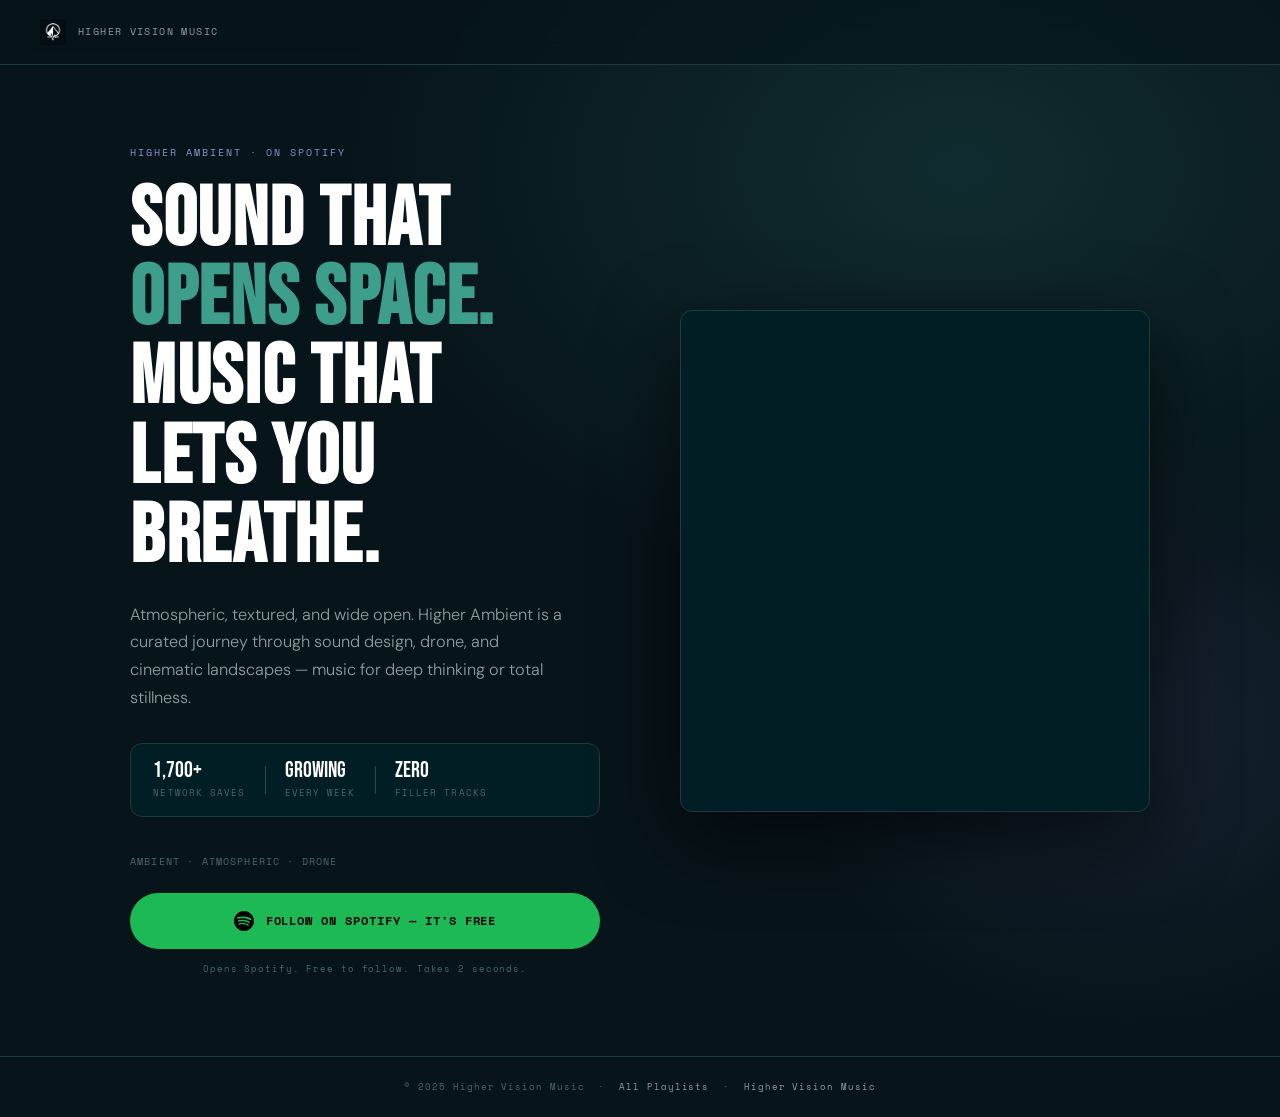
==== follow/ambient/index.html @ 7b2f23d8 "Add files via upload" ====
<!DOCTYPE html>
<html lang="en">
<head>
  <meta charset="UTF-8" />
  <meta name="viewport" content="width=device-width, initial-scale=1.0" />
  <title>Higher Ambient — Follow on Spotify</title>
  <meta name="description" content="Atmospheric, textured, and wide open. Higher Ambient is a curated journey through sound design, drone, and cinematic landscapes — music for deep thinking or total stillness." />
  <link rel="preconnect" href="https://fonts.googleapis.com" />
  <link rel="preconnect" href="https://fonts.gstatic.com" crossorigin />
  <link href="https://fonts.googleapis.com/css2?family=Bebas+Neue&family=DM+Sans:ital,opsz,wght@0,9..40,300;0,9..40,400;0,9..40,500;1,9..40,300&family=Space+Mono&display=swap" rel="stylesheet" />
  <!-- META PIXEL — replace XXXXXXXXXXXXXXXXXX with your actual Pixel ID -->
  <script>
    !function(f,b,e,v,n,t,s){if(f.fbq)return;n=f.fbq=function(){n.callMethod?
    n.callMethod.apply(n,arguments):n.queue.push(arguments)};if(!f._fbq)f._fbq=n;
    n.push=n;n.loaded=!0;n.version='2.0';n.queue=[];t=b.createElement(e);t.async=!0;
    t.src=v;s=b.getElementsByTagName(e)[0];s.parentNode.insertBefore(t,s)}(window,
    document,'script','https://connect.facebook.net/en_US/fbevents.js');
    fbq('init', 'XXXXXXXXXXXXXXXXXX');
    fbq('track', 'PageView');
  </script>
  <noscript><img height="1" width="1" style="display:none"
    src="https://www.facebook.com/tr?id=XXXXXXXXXXXXXXXXXX&ev=PageView&noscript=1"/></noscript>
  <style>
    *,*::before,*::after{box-sizing:border-box;margin:0;padding:0}
    :root{
      --bg:#07141a;--surface:#001e23;--surface-2:#0f2a30;
      --border:#1e3c3c;--border-2:#2d4b4b;
      --muted:#4b6969;--light:#8ca0a0;--white:#ffffff;
      --violet:#7373b9;--violet-hi:#9090d4;
      --teal-bright:#3d9e8c;--spotify:#1db954;--spotify-dk:#17a349;
      --display:'Bebas Neue',sans-serif;--body:'DM Sans',sans-serif;--mono:'Space Mono',monospace;
      --r:12px;--ease:0.35s cubic-bezier(0.4,0,0.2,1);
    }
    html{scroll-behavior:smooth}
    body{
      background:var(--bg);
      background-image:
        radial-gradient(ellipse 70% 55% at 75% 15%,rgba(30,80,80,0.4) 0%,transparent 70%),
        radial-gradient(ellipse 45% 45% at 88% 65%,rgba(115,115,185,0.14) 0%,transparent 60%);
      color:var(--white);font-family:var(--body);font-weight:300;line-height:1.7;
      min-height:100vh;display:flex;flex-direction:column;
    }
    a{color:inherit;text-decoration:none}
    img{display:block;max-width:100%}
    header{
      padding:1.2rem 2.5rem;display:flex;align-items:center;
      border-bottom:1px solid var(--border);background:rgba(7,20,26,0.7);
      backdrop-filter:blur(12px);position:sticky;top:0;z-index:10;
    }
    .brand{display:flex;align-items:center;gap:0.75rem;font-family:var(--mono);
      font-size:0.62rem;letter-spacing:0.14em;text-transform:uppercase;color:var(--light)}
    .brand img{height:26px;width:auto;mix-blend-mode:screen}
    main{flex:1;display:grid;grid-template-columns:1fr 1fr;gap:5rem;align-items:center;
      max-width:1100px;margin:0 auto;padding:5rem 2.5rem;width:100%}
    .eyebrow{display:block;font-family:var(--mono);font-size:0.62rem;letter-spacing:0.2em;
      text-transform:uppercase;color:var(--violet-hi);margin-bottom:1.2rem}
    h1{font-family:var(--display);font-size:clamp(3rem,6.5vw,5.5rem);line-height:0.95;
      text-transform:uppercase;letter-spacing:0.02em;color:var(--white);margin-bottom:1.5rem}
    h1 .teal{color:var(--teal-bright)}
    .sub{font-size:clamp(0.92rem,1.4vw,1.02rem);color:var(--light);line-height:1.7;
      max-width:40ch;margin-bottom:2rem}
    .proof{display:flex;align-items:center;gap:1.2rem;margin-bottom:2.2rem;
      padding:1rem 1.4rem;background:var(--surface);border:1px solid var(--border);
      border-radius:var(--r)}
    .proof-item{display:flex;flex-direction:column;gap:0.15rem}
    .proof-num{font-family:var(--display);font-size:1.4rem;line-height:1;color:var(--white)}
    .proof-label{font-family:var(--mono);font-size:0.56rem;letter-spacing:0.12em;
      text-transform:uppercase;color:var(--muted)}
    .proof-divider{width:1px;height:28px;background:var(--border-2);flex-shrink:0}
    .tags{font-family:var(--mono);font-size:0.6rem;letter-spacing:0.12em;
      text-transform:uppercase;color:var(--muted);margin-bottom:1.5rem}
    .cta-btn{display:flex;align-items:center;justify-content:center;gap:0.75rem;
      width:100%;padding:1.1rem 2rem;background:var(--spotify);color:#000;
      font-family:var(--mono);font-size:0.75rem;font-weight:700;letter-spacing:0.08em;
      text-transform:uppercase;border-radius:100px;border:none;cursor:pointer;
      transition:var(--ease);text-decoration:none;margin-bottom:0.75rem;
      animation:pulse 3s ease-in-out infinite}
    @keyframes pulse{
      0%,100%{box-shadow:0 0 0 0 rgba(29,185,84,0.45)}
      50%{box-shadow:0 0 0 14px rgba(29,185,84,0)}
    }
    .cta-btn:hover{background:var(--spotify-dk);transform:translateY(-2px);
      box-shadow:0 12px 40px rgba(29,185,84,0.4);animation:none}
    .cta-btn svg{flex-shrink:0}
    .disclaimer{font-family:var(--mono);font-size:0.56rem;letter-spacing:0.1em;
      color:var(--muted);text-align:center}
    .embed-wrap{border-radius:var(--r);overflow:hidden;border:1px solid var(--border);
      background:var(--surface);box-shadow:0 24px 80px rgba(0,0,0,0.6)}
    .embed-wrap iframe{display:block}
    .cta-mobile{display:none;margin-top:1.5rem}
    footer{padding:1.4rem 2.5rem;border-top:1px solid var(--border);text-align:center}
    footer p{font-family:var(--mono);font-size:0.58rem;letter-spacing:0.1em;color:var(--muted)}
    footer a{color:var(--light);transition:color var(--ease)}
    footer a:hover{color:var(--violet-hi)}
    @media(max-width:900px){
      main{grid-template-columns:1fr;gap:3rem;padding:3rem 1.5rem}
      .col-left{order:2}.col-right{order:1}
      h1{font-size:clamp(2.8rem,10vw,4.2rem)}
      .cta-mobile{display:flex}
      .embed-wrap iframe{height:380px}
    }
    @media(max-width:480px){
      header{padding:1rem 1.2rem}
      .proof{gap:0.8rem;padding:0.9rem 1rem}
      .proof-num{font-size:1.1rem}
      footer{padding:1rem 1.2rem}
    }
  </style>
</head>
<body>
  <header>
    <a href="https://auralalchemy.github.io/higher-vision-music/" class="brand">
      <img src="https://auralalchemy.github.io/higher-vision-music/HigherVision_Logo_White_NoBG.png" alt="Higher Vision Music" />
      <span>Higher Vision Music</span>
    </a>
  </header>
  <main>
    <div class="col-left">
      <span class="eyebrow">Higher Ambient · On Spotify</span>
      <h1>Sound that<br/><span class="teal">opens space.</span><br/>Music that<br/>lets you breathe.</h1>
      <p class="sub">Atmospheric, textured, and wide open. Higher Ambient is a curated journey through sound design, drone, and cinematic landscapes — music for deep thinking or total stillness.</p>
      <div class="proof">
        <div class="proof-item">
          <span class="proof-num">1,700+</span>
          <span class="proof-label">Network saves</span>
        </div>
        <div class="proof-divider"></div>
        <div class="proof-item">
          <span class="proof-num">Growing</span>
          <span class="proof-label">Every week</span>
        </div>
        <div class="proof-divider"></div>
        <div class="proof-item">
          <span class="proof-num">Zero</span>
          <span class="proof-label">Filler tracks</span>
        </div>
      </div>
      <p class="tags">Ambient · Atmospheric · Drone</p>
      <a href="https://open.spotify.com/playlist/4eAlW29otq3YHe5SSlSEF5"
         class="cta-btn" target="_blank" rel="noopener" onclick="trackFollow()">
        <svg width="20" height="20" viewBox="0 0 24 24" fill="currentColor"><path d="M12 0C5.4 0 0 5.4 0 12s5.4 12 12 12 12-5.4 12-12S18.66 0 12 0zm5.521 17.34c-.24.359-.66.48-1.021.24-2.82-1.74-6.36-2.101-10.561-1.141-.418.122-.779-.179-.899-.539-.12-.421.18-.78.54-.9 4.56-1.021 8.52-.6 11.64 1.32.42.18.479.659.301 1.02zm1.44-3.3c-.301.42-.841.6-1.262.3-3.239-1.98-8.159-2.58-11.939-1.38-.479.12-1.02-.12-1.14-.6-.12-.48.12-1.021.6-1.141C9.6 9.9 15 10.561 18.72 12.84c.361.181.54.78.241 1.2zm.12-3.36C15.24 8.4 8.82 8.16 5.16 9.301c-.6.179-1.2-.181-1.38-.721-.18-.601.18-1.2.72-1.381 4.26-1.26 11.28-1.02 15.721 1.621.539.3.719 1.02.419 1.56-.299.421-1.02.599-1.559.3z"/></svg>
        Follow on Spotify — It's Free
      </a>
      <p class="disclaimer">Opens Spotify. Free to follow. Takes 2 seconds.</p>
    </div>
    <div class="col-right">
      <div class="embed-wrap">
        <iframe src="https://open.spotify.com/embed/playlist/4eAlW29otq3YHe5SSlSEF5?utm_source=generator&theme=0"
          width="100%" height="500" frameborder="0"
          allow="autoplay; clipboard-write; encrypted-media; fullscreen; picture-in-picture"
          loading="lazy"></iframe>
      </div>
      <a href="https://open.spotify.com/playlist/4eAlW29otq3YHe5SSlSEF5"
         class="cta-btn cta-mobile" target="_blank" rel="noopener" onclick="trackFollow()">
        <svg width="20" height="20" viewBox="0 0 24 24" fill="currentColor"><path d="M12 0C5.4 0 0 5.4 0 12s5.4 12 12 12 12-5.4 12-12S18.66 0 12 0zm5.521 17.34c-.24.359-.66.48-1.021.24-2.82-1.74-6.36-2.101-10.561-1.141-.418.122-.779-.179-.899-.539-.12-.421.18-.78.54-.9 4.56-1.021 8.52-.6 11.64 1.32.42.18.479.659.301 1.02zm1.44-3.3c-.301.42-.841.6-1.262.3-3.239-1.98-8.159-2.58-11.939-1.38-.479.12-1.02-.12-1.14-.6-.12-.48.12-1.021.6-1.141C9.6 9.9 15 10.561 18.72 12.84c.361.181.54.78.241 1.2zm.12-3.36C15.24 8.4 8.82 8.16 5.16 9.301c-.6.179-1.2-.181-1.38-.721-.18-.601.18-1.2.72-1.381 4.26-1.26 11.28-1.02 15.721 1.621.539.3.719 1.02.419 1.56-.299.421-1.02.599-1.559.3z"/></svg>
        Follow on Spotify — It's Free
      </a>
    </div>
  </main>
  <footer>
    <p>
      © 2025 Higher Vision Music &nbsp;·&nbsp;
      <a href="https://auralalchemy.github.io/higher-vision-music/#playlists">All Playlists</a>
      &nbsp;·&nbsp;
      <a href="https://auralalchemy.github.io/higher-vision-music/">Higher Vision Music</a>
    </p>
  </footer>
  <script>
    function trackFollow() {
      if (typeof fbq !== 'undefined') {
        fbq('track', 'Lead');
        fbq('trackCustom', 'SpotifyFollow', { playlist: 'Higher Ambient' });
      }
    }
  </script>
</body>
</html>
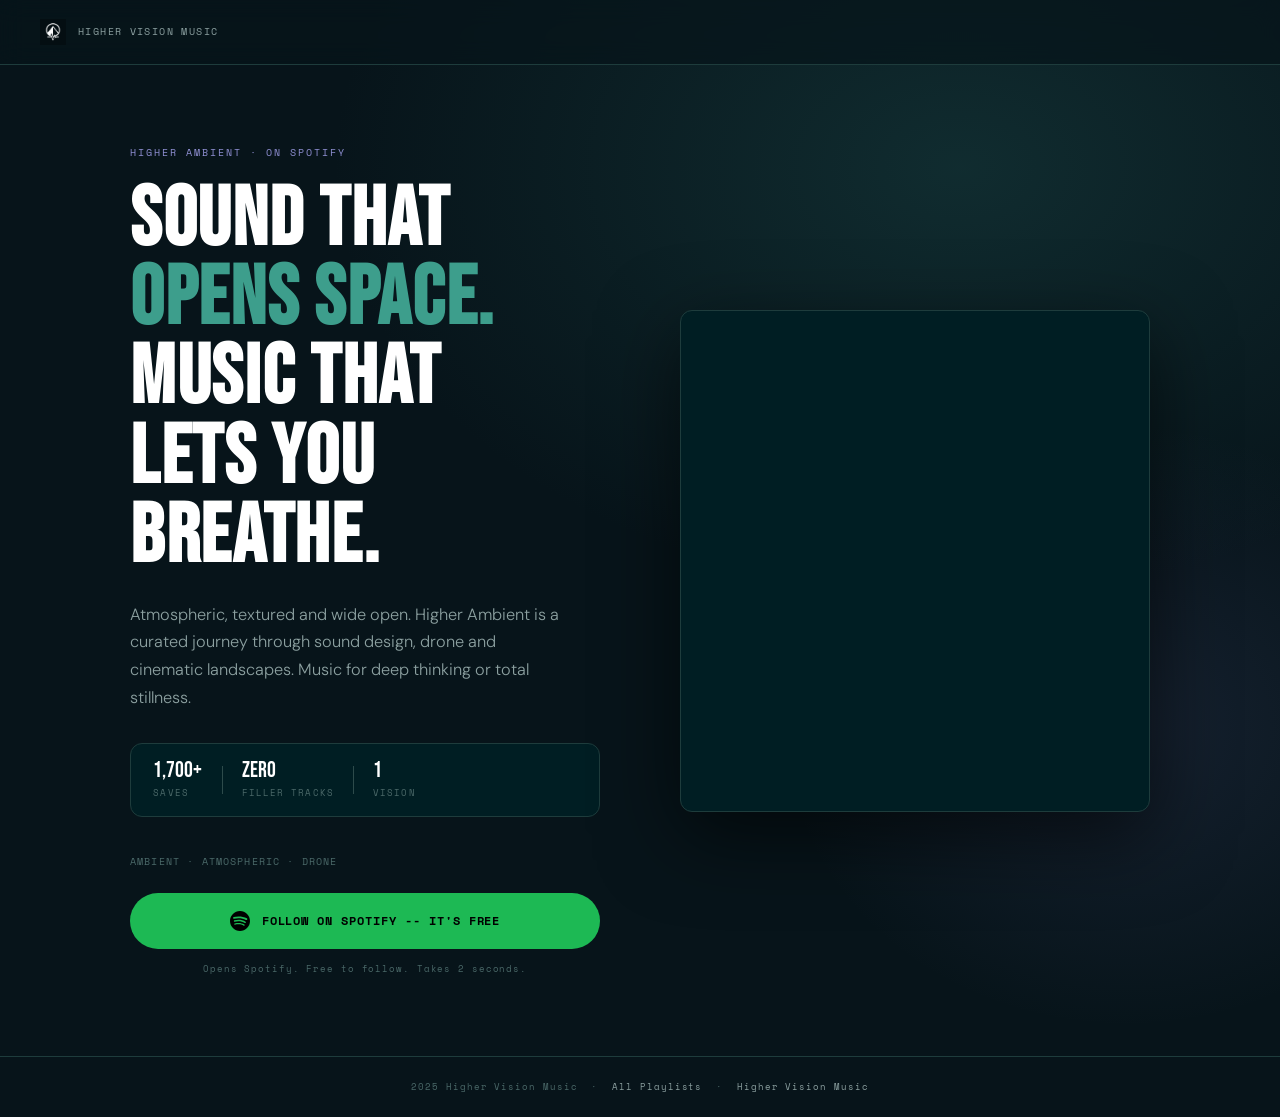
==== commit a5d9b026: "Add files via upload" ====
--- a/follow/ambient/index.html
+++ b/follow/ambient/index.html
@@ -3,12 +3,12 @@
 <head>
   <meta charset="UTF-8" />
   <meta name="viewport" content="width=device-width, initial-scale=1.0" />
-  <title>Higher Ambient — Follow on Spotify</title>
-  <meta name="description" content="Atmospheric, textured, and wide open. Higher Ambient is a curated journey through sound design, drone, and cinematic landscapes — music for deep thinking or total stillness." />
+  <title>Higher Ambient -- Follow on Spotify</title>
+  <meta name="description" content="Atmospheric, textured and wide open. Higher Ambient is a curated journey through sound design, drone and cinematic landscapes. Music for deep thinking or total stillness." />
   <link rel="preconnect" href="https://fonts.googleapis.com" />
   <link rel="preconnect" href="https://fonts.gstatic.com" crossorigin />
   <link href="https://fonts.googleapis.com/css2?family=Bebas+Neue&family=DM+Sans:ital,opsz,wght@0,9..40,300;0,9..40,400;0,9..40,500;1,9..40,300&family=Space+Mono&display=swap" rel="stylesheet" />
-  <!-- META PIXEL — replace XXXXXXXXXXXXXXXXXX with your actual Pixel ID -->
+  <!-- META PIXEL -- replace XXXXXXXXXXXXXXXXXX with your actual Pixel ID -->
   <script>
     !function(f,b,e,v,n,t,s){if(f.fbq)return;n=f.fbq=function(){n.callMethod?
     n.callMethod.apply(n,arguments):n.queue.push(arguments)};if(!f._fbq)f._fbq=n;
@@ -118,28 +118,28 @@
     <div class="col-left">
       <span class="eyebrow">Higher Ambient · On Spotify</span>
       <h1>Sound that<br/><span class="teal">opens space.</span><br/>Music that<br/>lets you breathe.</h1>
-      <p class="sub">Atmospheric, textured, and wide open. Higher Ambient is a curated journey through sound design, drone, and cinematic landscapes — music for deep thinking or total stillness.</p>
+      <p class="sub">Atmospheric, textured and wide open. Higher Ambient is a curated journey through sound design, drone and cinematic landscapes. Music for deep thinking or total stillness.</p>
       <div class="proof">
         <div class="proof-item">
           <span class="proof-num">1,700+</span>
-          <span class="proof-label">Network saves</span>
-        </div>
-        <div class="proof-divider"></div>
-        <div class="proof-item">
-          <span class="proof-num">Growing</span>
-          <span class="proof-label">Every week</span>
+          <span class="proof-label">Saves</span>
         </div>
         <div class="proof-divider"></div>
         <div class="proof-item">
           <span class="proof-num">Zero</span>
           <span class="proof-label">Filler tracks</span>
         </div>
+        <div class="proof-divider"></div>
+        <div class="proof-item">
+          <span class="proof-num">1</span>
+          <span class="proof-label">Vision</span>
+        </div>
       </div>
       <p class="tags">Ambient · Atmospheric · Drone</p>
       <a href="https://open.spotify.com/playlist/4eAlW29otq3YHe5SSlSEF5"
          class="cta-btn" target="_blank" rel="noopener" onclick="trackFollow()">
         <svg width="20" height="20" viewBox="0 0 24 24" fill="currentColor"><path d="M12 0C5.4 0 0 5.4 0 12s5.4 12 12 12 12-5.4 12-12S18.66 0 12 0zm5.521 17.34c-.24.359-.66.48-1.021.24-2.82-1.74-6.36-2.101-10.561-1.141-.418.122-.779-.179-.899-.539-.12-.421.18-.78.54-.9 4.56-1.021 8.52-.6 11.64 1.32.42.18.479.659.301 1.02zm1.44-3.3c-.301.42-.841.6-1.262.3-3.239-1.98-8.159-2.58-11.939-1.38-.479.12-1.02-.12-1.14-.6-.12-.48.12-1.021.6-1.141C9.6 9.9 15 10.561 18.72 12.84c.361.181.54.78.241 1.2zm.12-3.36C15.24 8.4 8.82 8.16 5.16 9.301c-.6.179-1.2-.181-1.38-.721-.18-.601.18-1.2.72-1.381 4.26-1.26 11.28-1.02 15.721 1.621.539.3.719 1.02.419 1.56-.299.421-1.02.599-1.559.3z"/></svg>
-        Follow on Spotify — It's Free
+        Follow on Spotify -- It's Free
       </a>
       <p class="disclaimer">Opens Spotify. Free to follow. Takes 2 seconds.</p>
     </div>
@@ -153,13 +153,13 @@
       <a href="https://open.spotify.com/playlist/4eAlW29otq3YHe5SSlSEF5"
          class="cta-btn cta-mobile" target="_blank" rel="noopener" onclick="trackFollow()">
         <svg width="20" height="20" viewBox="0 0 24 24" fill="currentColor"><path d="M12 0C5.4 0 0 5.4 0 12s5.4 12 12 12 12-5.4 12-12S18.66 0 12 0zm5.521 17.34c-.24.359-.66.48-1.021.24-2.82-1.74-6.36-2.101-10.561-1.141-.418.122-.779-.179-.899-.539-.12-.421.18-.78.54-.9 4.56-1.021 8.52-.6 11.64 1.32.42.18.479.659.301 1.02zm1.44-3.3c-.301.42-.841.6-1.262.3-3.239-1.98-8.159-2.58-11.939-1.38-.479.12-1.02-.12-1.14-.6-.12-.48.12-1.021.6-1.141C9.6 9.9 15 10.561 18.72 12.84c.361.181.54.78.241 1.2zm.12-3.36C15.24 8.4 8.82 8.16 5.16 9.301c-.6.179-1.2-.181-1.38-.721-.18-.601.18-1.2.72-1.381 4.26-1.26 11.28-1.02 15.721 1.621.539.3.719 1.02.419 1.56-.299.421-1.02.599-1.559.3z"/></svg>
-        Follow on Spotify — It's Free
+        Follow on Spotify -- It's Free
       </a>
     </div>
   </main>
   <footer>
     <p>
-      © 2025 Higher Vision Music &nbsp;·&nbsp;
+      2025 Higher Vision Music &nbsp;·&nbsp;
       <a href="https://auralalchemy.github.io/higher-vision-music/#playlists">All Playlists</a>
       &nbsp;·&nbsp;
       <a href="https://auralalchemy.github.io/higher-vision-music/">Higher Vision Music</a>
